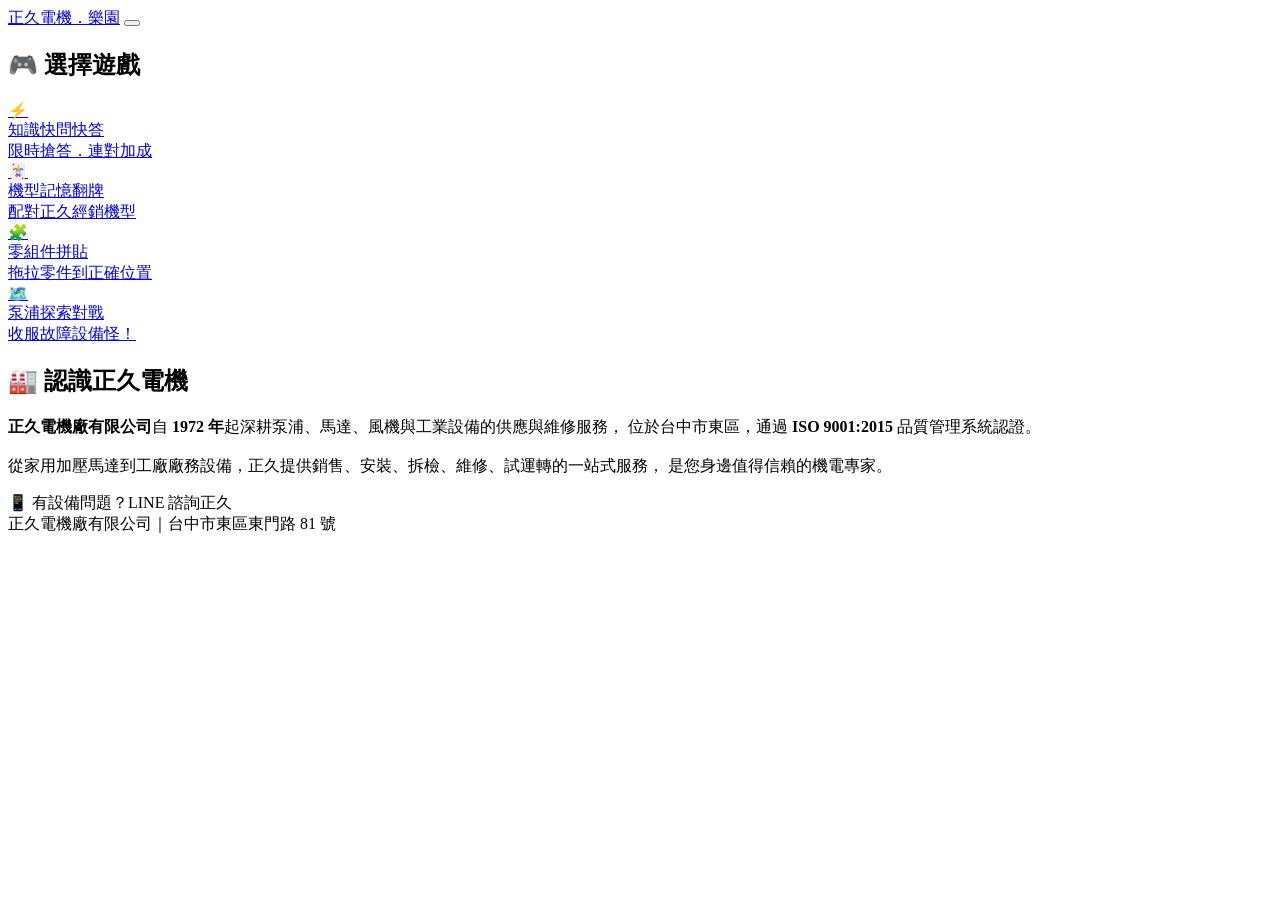
==== home.html @ 8a002b94 "Add files via upload" ====
<!DOCTYPE html>
<html lang="zh-Hant">
<head>
<meta charset="UTF-8">
<meta name="viewport" content="width=device-width, initial-scale=1.0, viewport-fit=cover">
<title>遊戲大廳｜正久電機 互動學習樂園</title>
<link rel="stylesheet" href="css/style.css">
</head>
<body>
<div class="topbar">
  <a class="brand" href="home.html">正久電機<span>．</span>樂園</a>
  <button class="role-badge" id="roleBadge"></button>
</div>

<div class="wrap">
  <div class="card">
    <h2>🎮 選擇遊戲</h2>
    <div class="game-grid">
      <a class="game-tile" href="games/quiz.html">
        <div class="icon">⚡</div>
        <div class="name">知識快問快答</div>
        <div class="desc">限時搶答．連對加成</div>
      </a>
      <a class="game-tile" href="games/memory.html">
        <div class="icon">🃏</div>
        <div class="name">機型記憶翻牌</div>
        <div class="desc">配對正久經銷機型</div>
      </a>
      <a class="game-tile soon" href="#">
        <div class="icon">🧩</div>
        <div class="name">零組件拼貼</div>
        <div class="desc">拖拉零件到正確位置</div>
      </a>
      <a class="game-tile soon" href="#">
        <div class="icon">🗺️</div>
        <div class="name">泵浦探索對戰</div>
        <div class="desc">收服故障設備怪！</div>
      </a>
    </div>
  </div>

  <div class="card">
    <h2>🏭 認識正久電機</h2>
    <p class="muted">
      <b>正久電機廠有限公司</b>自 <b>1972 年</b>起深耕泵浦、馬達、風機與工業設備的供應與維修服務，
      位於台中市東區，通過 <b>ISO 9001:2015</b> 品質管理系統認證。<br><br>
      從家用加壓馬達到工廠廠務設備，正久提供銷售、安裝、拆檢、維修、試運轉的一站式服務，
      是您身邊值得信賴的機電專家。
    </p>
    <a class="btn line block" id="ctaLine" style="margin-top:12px">📱 有設備問題？LINE 諮詢正久</a>
  </div>

  <footer>正久電機廠有限公司｜台中市東區東門路 81 號</footer>
</div>

<script src="js/config.js"></script>
<script src="js/tracker.js"></script>
<script src="js/auth.js"></script>
<script>
(function () {
  if (!JJ_AUTH.guard()) return;
  if (!JJ_AUTH.role()) { location.href = 'index.html'; return; }
  const badge = document.getElementById('roleBadge');
  function paint() {
    badge.textContent = JJ_AUTH.role() === 'pro' ? '🔧 技師版' : '🏠 家庭版';
  }
  paint();
  badge.addEventListener('click', () => {
    JJ_AUTH.setRole(JJ_AUTH.role() === 'pro' ? 'basic' : 'pro');
    paint();
  });
  const cta = document.getElementById('ctaLine');
  cta.href = JJ_CONFIG.CTA_URL;
  cta.addEventListener('click', () => jjTrack('cta_click', '', { from: 'home' }));
})();
</script>
</body>
</html>
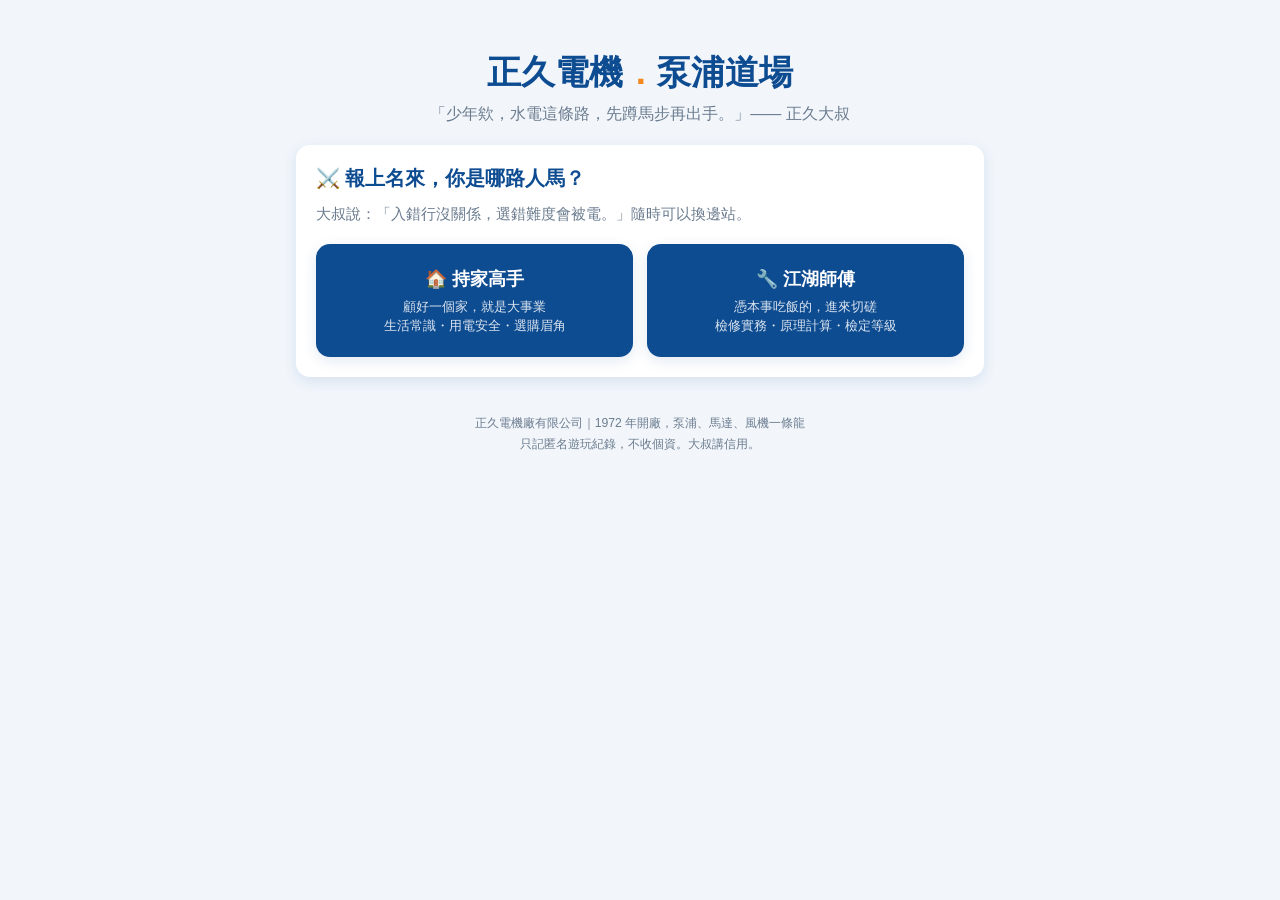
==== commit d3912b55: "Add files via upload" ====
--- a/home.html
+++ b/home.html
@@ -1,53 +1,60 @@
 <!DOCTYPE html>
-<html lang="zh-Hant">
+<html lang="zh-Hant" data-role="basic">
 <head>
 <meta charset="UTF-8">
 <meta name="viewport" content="width=device-width, initial-scale=1.0, viewport-fit=cover">
-<title>遊戲大廳｜正久電機 互動學習樂園</title>
+<title>選你的戰場｜正久泵浦道場</title>
+<script>document.documentElement.dataset.role = localStorage.getItem('jj_role') || 'basic';</script>
 <link rel="stylesheet" href="css/style.css">
 </head>
 <body>
 <div class="topbar">
-  <a class="brand" href="home.html">正久電機<span>．</span>樂園</a>
-  <button class="role-badge" id="roleBadge"></button>
+  <a class="brand" href="home.html">正久<span>．</span>泵浦道場</a>
+  <div class="role-switch">
+    <button class="role-pill" id="pillBasic">🏠 持家高手</button>
+    <button class="role-pill" id="pillPro">🔧 江湖師傅</button>
+  </div>
 </div>
 
 <div class="wrap">
   <div class="card">
-    <h2>🎮 選擇遊戲</h2>
+    <div class="hazard"></div>
+    <h2>⚔️ 選你的戰場</h2>
+    <p class="quote-bar" id="lobbyQuote"></p>
     <div class="game-grid">
       <a class="game-tile" href="games/quiz.html">
         <div class="icon">⚡</div>
-        <div class="name">知識快問快答</div>
-        <div class="desc">限時搶答．連對加成</div>
+        <div class="name">快問快答</div>
+        <div class="desc">十題定生死，手慢無分</div>
       </a>
       <a class="game-tile" href="games/memory.html">
         <div class="icon">🃏</div>
-        <div class="name">機型記憶翻牌</div>
-        <div class="desc">配對正久經銷機型</div>
+        <div class="name">機型對決</div>
+        <div class="desc">看過就不忘，才叫功夫</div>
       </a>
       <a class="game-tile soon" href="#">
         <div class="icon">🧩</div>
-        <div class="name">零組件拼貼</div>
-        <div class="desc">拖拉零件到正確位置</div>
+        <div class="name">拆解重組</div>
+        <div class="desc">零件歸位，一次到位</div>
       </a>
       <a class="game-tile soon" href="#">
         <div class="icon">🗺️</div>
-        <div class="name">泵浦探索對戰</div>
-        <div class="desc">收服故障設備怪！</div>
+        <div class="name">故障討伐</div>
+        <div class="desc">收服暴走設備怪！</div>
       </a>
     </div>
   </div>
 
   <div class="card">
-    <h2>🏭 認識正久電機</h2>
+    <div class="hazard"></div>
+    <h2>🏭 正久是何方神聖？</h2>
     <p class="muted">
-      <b>正久電機廠有限公司</b>自 <b>1972 年</b>起深耕泵浦、馬達、風機與工業設備的供應與維修服務，
-      位於台中市東區，通過 <b>ISO 9001:2015</b> 品質管理系統認證。<br><br>
-      從家用加壓馬達到工廠廠務設備，正久提供銷售、安裝、拆檢、維修、試運轉的一站式服務，
-      是您身邊值得信賴的機電專家。
+      <b>正久電機廠</b>，<b>1972 年</b>開廠，比你家那台老馬達還資深。
+      泵浦、馬達、風機，賣的修的裝的，一條龍全包；<b>ISO 9001:2015</b> 認證掛在牆上，
+      不是掛好看的。台中東區起家，中部走跳五十年——
+      <b>「機器會老，功夫不會。」</b>
     </p>
-    <a class="btn line block" id="ctaLine" style="margin-top:12px">📱 有設備問題？LINE 諮詢正久</a>
+    <a class="btn line block" id="ctaLine" style="margin-top:12px">📱 設備出代誌？LINE 大叔，卡實在！</a>
   </div>
 
   <footer>正久電機廠有限公司｜台中市東區東門路 81 號</footer>
@@ -60,15 +67,22 @@
 (function () {
   if (!JJ_AUTH.guard()) return;
   if (!JJ_AUTH.role()) { location.href = 'index.html'; return; }
-  const badge = document.getElementById('roleBadge');
+
+  const quotes = {
+    basic: '「家裡水壓穩，日子才會順。來，大叔教你幾手。」',
+    pro:   '「師傅欸，別只會換零件，原理才是真本事。」'
+  };
   function paint() {
-    badge.textContent = JJ_AUTH.role() === 'pro' ? '🔧 技師版' : '🏠 家庭版';
+    const r = JJ_AUTH.role();
+    document.documentElement.dataset.role = r;
+    document.getElementById('pillBasic').className = 'role-pill' + (r === 'basic' ? ' on-basic' : '');
+    document.getElementById('pillPro').className = 'role-pill' + (r === 'pro' ? ' on-pro' : '');
+    document.getElementById('lobbyQuote').textContent = quotes[r];
   }
   paint();
-  badge.addEventListener('click', () => {
-    JJ_AUTH.setRole(JJ_AUTH.role() === 'pro' ? 'basic' : 'pro');
-    paint();
-  });
+  document.getElementById('pillBasic').addEventListener('click', () => { JJ_AUTH.setRole('basic'); paint(); });
+  document.getElementById('pillPro').addEventListener('click', () => { JJ_AUTH.setRole('pro'); paint(); });
+
   const cta = document.getElementById('ctaLine');
   cta.href = JJ_CONFIG.CTA_URL;
   cta.addEventListener('click', () => jjTrack('cta_click', '', { from: 'home' }));
--- a/css/style.css
+++ b/css/style.css
@@ -0,0 +1,157 @@
+/* ===== 正久互動網站 JJ-Play 共用樣式 ===== */
+:root {
+  --jj-blue: #0e4c92;
+  --jj-blue-dark: #08315f;
+  --jj-orange: #f5871f;
+  --jj-bg: #f2f6fb;
+  --jj-card: #ffffff;
+  --jj-text: #1c2b3a;
+  --jj-muted: #6b7c8f;
+  --jj-green: #2e9e5b;
+  --jj-red: #d9534f;
+  --radius: 14px;
+  --shadow: 0 4px 14px rgba(14, 76, 146, .12);
+}
+* { box-sizing: border-box; margin: 0; padding: 0; -webkit-tap-highlight-color: transparent; }
+html { font-size: 16px; }
+body {
+  font-family: "PingFang TC", "Microsoft JhengHei", "Noto Sans TC", sans-serif;
+  background: var(--jj-bg);
+  color: var(--jj-text);
+  min-height: 100vh;
+  min-height: 100dvh;
+}
+.wrap { max-width: 720px; margin: 0 auto; padding: 16px; }
+
+/* ---- header ---- */
+.topbar {
+  display: flex; align-items: center; justify-content: space-between;
+  padding: 12px 16px; background: var(--jj-blue); color: #fff;
+  position: sticky; top: 0; z-index: 50; box-shadow: var(--shadow);
+}
+.topbar .brand { font-weight: 700; font-size: 1.1rem; letter-spacing: 1px; text-decoration: none; color: #fff; }
+.topbar .brand span { color: var(--jj-orange); }
+.role-badge {
+  font-size: .78rem; background: rgba(255,255,255,.18); border: 1px solid rgba(255,255,255,.4);
+  padding: 4px 10px; border-radius: 999px; cursor: pointer; color: #fff;
+}
+
+/* ---- buttons ---- */
+.btn {
+  display: inline-block; border: none; cursor: pointer; text-decoration: none; text-align: center;
+  background: var(--jj-blue); color: #fff; font-size: 1rem; font-weight: 600;
+  padding: 13px 22px; border-radius: var(--radius); transition: transform .12s, box-shadow .12s;
+  box-shadow: var(--shadow);
+}
+.btn:active { transform: scale(.96); }
+.btn.orange { background: var(--jj-orange); }
+.btn.ghost { background: #fff; color: var(--jj-blue); border: 2px solid var(--jj-blue); box-shadow: none; }
+.btn.block { display: block; width: 100%; }
+.btn.line { background: #06c755; }
+.btn.fb { background: #1877f2; }
+.btn.ig { background: linear-gradient(45deg, #f09433, #e6683c, #dc2743, #cc2366, #bc1888); }
+.btn[disabled] { opacity: .5; pointer-events: none; }
+
+/* ---- cards ---- */
+.card {
+  background: var(--jj-card); border-radius: var(--radius); box-shadow: var(--shadow);
+  padding: 20px; margin-bottom: 16px;
+}
+.card h2 { font-size: 1.15rem; color: var(--jj-blue); margin-bottom: 10px; }
+.muted { color: var(--jj-muted); font-size: .88rem; line-height: 1.6; }
+
+/* ---- game grid (lobby) ---- */
+.game-grid { display: grid; grid-template-columns: 1fr 1fr; gap: 14px; }
+.game-tile {
+  background: #fff; border-radius: var(--radius); box-shadow: var(--shadow); padding: 18px 14px;
+  text-align: center; text-decoration: none; color: var(--jj-text);
+  transition: transform .15s; position: relative; overflow: hidden;
+}
+.game-tile:active { transform: scale(.97); }
+.game-tile .icon { font-size: 2.2rem; margin-bottom: 8px; }
+.game-tile .name { font-weight: 700; font-size: .98rem; }
+.game-tile .desc { font-size: .75rem; color: var(--jj-muted); margin-top: 4px; }
+.game-tile.soon { opacity: .55; pointer-events: none; }
+.game-tile.soon::after {
+  content: "即將推出"; position: absolute; top: 10px; right: -26px; transform: rotate(38deg);
+  background: var(--jj-orange); color: #fff; font-size: .68rem; padding: 3px 30px;
+}
+
+/* ---- quiz ---- */
+.q-progress { height: 8px; background: #dde7f2; border-radius: 4px; overflow: hidden; margin-bottom: 14px; }
+.q-progress > div { height: 100%; background: var(--jj-orange); width: 0; transition: width .3s; }
+.q-timer { text-align: center; font-size: 1.3rem; font-weight: 700; color: var(--jj-blue); margin-bottom: 8px; }
+.q-timer.hurry { color: var(--jj-red); animation: pulse .5s infinite alternate; }
+@keyframes pulse { from { transform: scale(1); } to { transform: scale(1.12); } }
+.q-question { font-size: 1.08rem; font-weight: 700; line-height: 1.55; margin-bottom: 16px; }
+.q-cat {
+  display: inline-block; font-size: .7rem; color: #fff; background: var(--jj-blue);
+  border-radius: 999px; padding: 2px 10px; margin-bottom: 8px;
+}
+.q-opts { display: grid; gap: 10px; }
+.q-opt {
+  background: #fff; border: 2px solid #d5e1ee; border-radius: var(--radius);
+  padding: 13px 15px; font-size: .98rem; text-align: left; cursor: pointer; transition: border .15s, background .15s;
+}
+.q-opt:hover { border-color: var(--jj-blue); }
+.q-opt.correct { border-color: var(--jj-green); background: #e8f7ee; }
+.q-opt.wrong { border-color: var(--jj-red); background: #fdecec; animation: shake .3s; }
+.q-opt[disabled] { cursor: default; }
+@keyframes shake { 0%,100% { transform: translateX(0); } 25% { transform: translateX(-5px); } 75% { transform: translateX(5px); } }
+.combo-pop {
+  position: fixed; left: 50%; top: 32%; transform: translate(-50%, -50%);
+  font-size: 1.6rem; font-weight: 800; color: var(--jj-orange); pointer-events: none;
+  animation: comboUp .8s forwards; z-index: 99; text-shadow: 0 2px 6px rgba(0,0,0,.15);
+}
+@keyframes comboUp { 0% { opacity: 0; transform: translate(-50%, 0); } 20% { opacity: 1; } 100% { opacity: 0; transform: translate(-50%, -60px); } }
+
+/* ---- memory game ---- */
+.mem-stats { display: flex; justify-content: space-around; margin-bottom: 12px; font-weight: 700; color: var(--jj-blue); }
+.mem-grid { display: grid; gap: 10px; grid-template-columns: repeat(4, 1fr); perspective: 900px; }
+.mem-card { aspect-ratio: 3 / 4; cursor: pointer; position: relative; }
+.mem-inner {
+  width: 100%; height: 100%; position: relative;
+  transform-style: preserve-3d; transition: transform .45s;
+}
+.mem-card.flip .mem-inner { transform: rotateY(180deg); }
+.mem-face {
+  position: absolute; inset: 0; backface-visibility: hidden; -webkit-backface-visibility: hidden;
+  border-radius: 10px; display: flex; flex-direction: column; align-items: center; justify-content: center;
+  box-shadow: 0 2px 8px rgba(14,76,146,.18); overflow: hidden;
+}
+.mem-back { background: linear-gradient(135deg, var(--jj-blue), var(--jj-blue-dark)); color: #fff; font-weight: 800; font-size: 1.3rem; }
+.mem-front { background: #fff; transform: rotateY(180deg); padding: 6px; text-align: center; }
+.mem-front svg { width: 70%; height: auto; }
+.mem-front .label { font-size: .72rem; font-weight: 700; color: var(--jj-blue); margin-top: 4px; line-height: 1.3; }
+.mem-front .label small { display: block; color: var(--jj-muted); font-weight: 500; font-size: .62rem; }
+.mem-card.done .mem-front { outline: 3px solid var(--jj-green); }
+.mem-card.done { pointer-events: none; }
+
+/* ---- result / end screen ---- */
+.stars { font-size: 2.2rem; text-align: center; letter-spacing: 6px; margin: 6px 0; }
+.score-big { font-size: 2.6rem; font-weight: 800; color: var(--jj-blue); text-align: center; }
+.review-item { border-left: 4px solid var(--jj-red); background: #fff7f7; padding: 10px 12px; border-radius: 8px; margin-bottom: 10px; font-size: .88rem; }
+.review-item .ok { color: var(--jj-green); font-weight: 700; }
+.rate-stars { text-align: center; font-size: 2rem; cursor: pointer; user-select: none; }
+.rate-stars span { color: #ccd6e2; transition: color .15s; padding: 0 3px; }
+.rate-stars span.on { color: var(--jj-orange); }
+
+/* ---- gate (entry) ---- */
+.gate-hero { text-align: center; padding: 34px 16px 20px; }
+.gate-hero .logo { font-size: 2rem; font-weight: 800; color: var(--jj-blue); }
+.gate-hero .logo span { color: var(--jj-orange); }
+.gate-hero p { color: var(--jj-muted); margin-top: 8px; font-size: .92rem; }
+.channel-list { display: grid; gap: 12px; margin-top: 18px; }
+.role-pick { display: grid; grid-template-columns: 1fr 1fr; gap: 14px; margin-top: 18px; }
+.role-pick .btn { padding: 22px 10px; font-size: 1.05rem; line-height: 1.5; }
+.role-pick small { display: block; font-weight: 400; font-size: .75rem; opacity: .85; margin-top: 4px; }
+
+footer { text-align: center; font-size: .72rem; color: var(--jj-muted); padding: 20px 10px 30px; line-height: 1.7; }
+
+@media (min-width: 768px) {
+  html { font-size: 17px; }
+  .mem-grid.pro { grid-template-columns: repeat(4, 1fr); }
+}
+@media (prefers-reduced-motion: reduce) {
+  * { animation: none !important; transition: none !important; }
+}
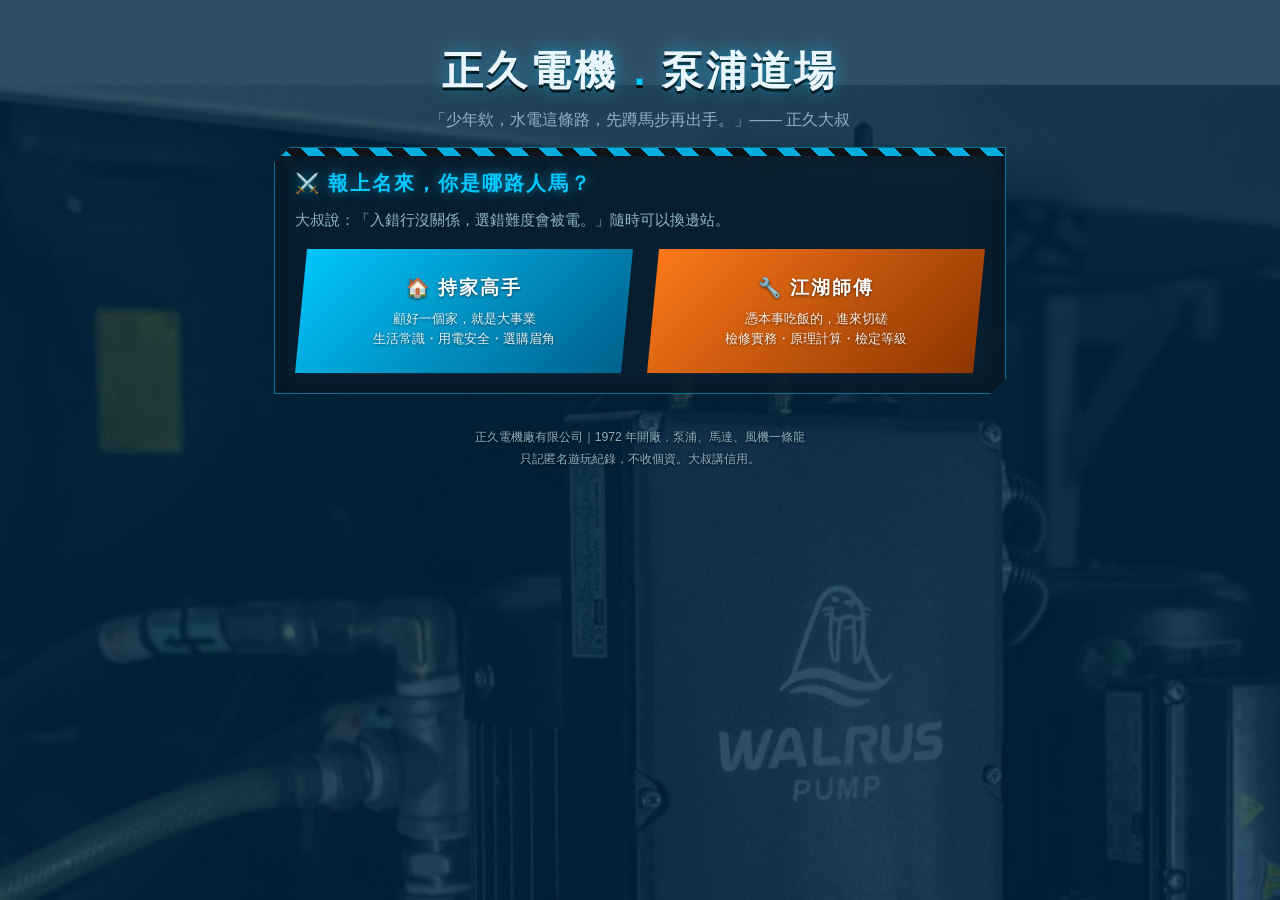
==== commit b00bfdf4: "Add files via upload" ====
--- a/home.html
+++ b/home.html
@@ -32,12 +32,12 @@
         <div class="name">機型對決</div>
         <div class="desc">看過就不忘，才叫功夫</div>
       </a>
-      <a class="game-tile soon" href="#">
+      <a class="game-tile" href="games/parts.html">
         <div class="icon">🧩</div>
         <div class="name">拆解重組</div>
         <div class="desc">零件歸位，一次到位</div>
       </a>
-      <a class="game-tile soon" href="#">
+      <a class="game-tile" href="games/adventure.html">
         <div class="icon">🗺️</div>
         <div class="name">故障討伐</div>
         <div class="desc">收服暴走設備怪！</div>
--- a/css/style.css
+++ b/css/style.css
@@ -1,157 +1,324 @@
-/* ===== 正久互動網站 JJ-Play 共用樣式 ===== */
-:root {
-  --jj-blue: #0e4c92;
-  --jj-blue-dark: #08315f;
-  --jj-orange: #f5871f;
-  --jj-bg: #f2f6fb;
-  --jj-card: #ffffff;
-  --jj-text: #1c2b3a;
-  --jj-muted: #6b7c8f;
-  --jj-green: #2e9e5b;
-  --jj-red: #d9534f;
-  --radius: 14px;
-  --shadow: 0 4px 14px rgba(14, 76, 146, .12);
-}
+/* ===== 正久 JJ-Play 戰鬥工業風 v2 ===== */
+/* 雙主題：家庭版=鋼藍電能 / 技師版=烈焰工業，由 html[data-role] 切換 */
+
+:root, html[data-role="basic"] {
+  --acc: #00c8ff;            /* 主能量色 */
+  --acc2: #7df9ff;
+  --acc-dark: #0077b3;
+  --acc-glow: rgba(0, 200, 255, .55);
+  --hud: rgba(10, 30, 46, .88);
+  --hud-border: rgba(0, 200, 255, .5);
+  --danger: #ff4d4d;
+  --gold: #ffd54a;
+  --ink: #0a141c;
+  --text: #eaf6ff;
+  --muted: #8fb3c7;
+  --tint: rgba(0, 40, 70, .78);
+}
+html[data-role="pro"] {
+  --acc: #ff7a1a;
+  --acc2: #ffc24d;
+  --acc-dark: #b34700;
+  --acc-glow: rgba(255, 122, 26, .55);
+  --hud: rgba(38, 18, 6, .88);
+  --hud-border: rgba(255, 122, 26, .5);
+  --tint: rgba(60, 22, 0, .78);
+  --text: #fff3e6;
+  --muted: #d0a37f;
+}
+
 * { box-sizing: border-box; margin: 0; padding: 0; -webkit-tap-highlight-color: transparent; }
 html { font-size: 16px; }
 body {
   font-family: "PingFang TC", "Microsoft JhengHei", "Noto Sans TC", sans-serif;
-  background: var(--jj-bg);
-  color: var(--jj-text);
-  min-height: 100vh;
-  min-height: 100dvh;
-}
-.wrap { max-width: 720px; margin: 0 auto; padding: 16px; }
-
-/* ---- header ---- */
+  color: var(--text);
+  min-height: 100vh; min-height: 100dvh;
+  background:
+    linear-gradient(var(--tint), var(--tint)),
+    url("../assets/img/bg-industrial.webp") center / cover fixed no-repeat,
+    #0a141c;
+}
+body.game-bg { background-attachment: scroll; } /* 手機效能 */
+
+/* 全螢幕震動（Combo/答錯用） */
+@keyframes bodyShake {
+  0%,100% { transform: translate(0,0); }
+  20% { transform: translate(-8px, 4px) rotate(-.5deg); }
+  40% { transform: translate(7px, -5px) rotate(.5deg); }
+  60% { transform: translate(-5px, -4px); }
+  80% { transform: translate(5px, 5px); }
+}
+body.shake { animation: bodyShake .45s; }
+
+.wrap { max-width: 760px; margin: 0 auto; padding: 14px; }
+
+/* ---- 頂欄 HUD ---- */
 .topbar {
-  display: flex; align-items: center; justify-content: space-between;
-  padding: 12px 16px; background: var(--jj-blue); color: #fff;
-  position: sticky; top: 0; z-index: 50; box-shadow: var(--shadow);
-}
-.topbar .brand { font-weight: 700; font-size: 1.1rem; letter-spacing: 1px; text-decoration: none; color: #fff; }
-.topbar .brand span { color: var(--jj-orange); }
-.role-badge {
-  font-size: .78rem; background: rgba(255,255,255,.18); border: 1px solid rgba(255,255,255,.4);
-  padding: 4px 10px; border-radius: 999px; cursor: pointer; color: #fff;
-}
-
-/* ---- buttons ---- */
+  display: flex; align-items: center; gap: 10px;
+  padding: 10px 14px;
+  background: var(--hud);
+  border-bottom: 2px solid var(--hud-border);
+  box-shadow: 0 0 18px var(--acc-glow);
+  position: sticky; top: 0; z-index: 50;
+  backdrop-filter: blur(4px);
+}
+.topbar .brand {
+  font-weight: 900; letter-spacing: 1px; text-decoration: none;
+  color: var(--text); text-shadow: 0 0 10px var(--acc-glow);
+  white-space: nowrap;
+}
+.topbar .brand span { color: var(--acc); }
+/* 身分切換：兩顆並列 */
+.role-switch { display: flex; gap: 6px; margin-left: auto; }
+.role-pill {
+  font-size: .78rem; font-weight: 700; cursor: pointer;
+  padding: 5px 12px; border-radius: 4px;
+  border: 1px solid #3a4a56; color: #7d8f9c; background: rgba(0,0,0,.35);
+  clip-path: polygon(8px 0, 100% 0, calc(100% - 8px) 100%, 0 100%);
+  transition: all .2s;
+}
+.role-pill.on-basic { border-color: #00c8ff; color: #001622; background: linear-gradient(135deg, #00c8ff, #7df9ff); box-shadow: 0 0 14px rgba(0,200,255,.7); }
+.role-pill.on-pro { border-color: #ff7a1a; color: #200b00; background: linear-gradient(135deg, #ff7a1a, #ffc24d); box-shadow: 0 0 14px rgba(255,122,26,.7); }
+
+/* ---- 面板（斜切戰鬥風） ---- */
+.card {
+  background: var(--hud);
+  border: 1px solid var(--hud-border);
+  clip-path: polygon(16px 0, 100% 0, 100% calc(100% - 16px), calc(100% - 16px) 100%, 0 100%, 0 16px);
+  padding: 20px; margin-bottom: 14px;
+  box-shadow: 0 0 22px rgba(0,0,0,.5), inset 0 0 30px rgba(0,0,0,.35);
+  animation: slamIn .35s cubic-bezier(.2, 1.6, .4, 1);
+}
+@keyframes slamIn {
+  0% { transform: scale(1.15); opacity: 0; }
+  100% { transform: scale(1); opacity: 1; }
+}
+.card h2 {
+  font-size: 1.15rem; color: var(--acc); letter-spacing: 2px;
+  text-shadow: 0 0 12px var(--acc-glow); margin-bottom: 10px;
+}
+.muted { color: var(--muted); font-size: .9rem; line-height: 1.7; }
+b { color: var(--acc2); }
+
+/* 大叔金句條 */
+.quote-bar {
+  border-left: 4px solid var(--acc);
+  background: linear-gradient(90deg, var(--acc-glow), transparent 70%);
+  padding: 8px 12px; margin: 10px 0; font-weight: 700; font-style: italic;
+  text-shadow: 0 1px 4px #000;
+}
+
+/* 警示斜紋裝飾 */
+.hazard {
+  height: 8px;
+  background: repeating-linear-gradient(45deg, var(--acc) 0 12px, #111 12px 24px);
+  opacity: .85; margin: -20px -20px 14px; /* 貼齊卡片頂 */
+}
+
+/* ---- 按鈕 ---- */
 .btn {
-  display: inline-block; border: none; cursor: pointer; text-decoration: none; text-align: center;
-  background: var(--jj-blue); color: #fff; font-size: 1rem; font-weight: 600;
-  padding: 13px 22px; border-radius: var(--radius); transition: transform .12s, box-shadow .12s;
-  box-shadow: var(--shadow);
-}
-.btn:active { transform: scale(.96); }
-.btn.orange { background: var(--jj-orange); }
-.btn.ghost { background: #fff; color: var(--jj-blue); border: 2px solid var(--jj-blue); box-shadow: none; }
+  display: inline-block; border: none; cursor: pointer; text-align: center; text-decoration: none;
+  background: linear-gradient(135deg, var(--acc), var(--acc-dark));
+  color: #fff; font-size: 1.05rem; font-weight: 900; letter-spacing: 3px;
+  padding: 14px 24px;
+  clip-path: polygon(12px 0, 100% 0, calc(100% - 12px) 100%, 0 100%);
+  box-shadow: 0 0 16px var(--acc-glow);
+  text-shadow: 0 1px 3px rgba(0,0,0,.6);
+  transition: transform .1s, box-shadow .2s, filter .2s;
+}
+.btn:hover { filter: brightness(1.15); box-shadow: 0 0 26px var(--acc-glow); }
+.btn:active { transform: scale(.93) skewX(-2deg); }
 .btn.block { display: block; width: 100%; }
-.btn.line { background: #06c755; }
-.btn.fb { background: #1877f2; }
-.btn.ig { background: linear-gradient(45deg, #f09433, #e6683c, #dc2743, #cc2366, #bc1888); }
-.btn[disabled] { opacity: .5; pointer-events: none; }
-
-/* ---- cards ---- */
-.card {
-  background: var(--jj-card); border-radius: var(--radius); box-shadow: var(--shadow);
-  padding: 20px; margin-bottom: 16px;
-}
-.card h2 { font-size: 1.15rem; color: var(--jj-blue); margin-bottom: 10px; }
-.muted { color: var(--jj-muted); font-size: .88rem; line-height: 1.6; }
-
-/* ---- game grid (lobby) ---- */
-.game-grid { display: grid; grid-template-columns: 1fr 1fr; gap: 14px; }
+.btn.ghost { background: rgba(0,0,0,.4); border: 1px solid var(--acc); color: var(--acc); box-shadow: none; }
+.btn.line { background: linear-gradient(135deg, #06c755, #04913e); box-shadow: 0 0 16px rgba(6,199,85,.5); }
+.btn.fb { background: linear-gradient(135deg, #1877f2, #0c4ea8); }
+.btn.ig { background: linear-gradient(45deg, #f09433, #dc2743, #bc1888); }
+
+/* ---- 大廳遊戲磚 ---- */
+.game-grid { display: grid; grid-template-columns: 1fr 1fr; gap: 12px; }
 .game-tile {
-  background: #fff; border-radius: var(--radius); box-shadow: var(--shadow); padding: 18px 14px;
-  text-align: center; text-decoration: none; color: var(--jj-text);
-  transition: transform .15s; position: relative; overflow: hidden;
-}
-.game-tile:active { transform: scale(.97); }
-.game-tile .icon { font-size: 2.2rem; margin-bottom: 8px; }
-.game-tile .name { font-weight: 700; font-size: .98rem; }
-.game-tile .desc { font-size: .75rem; color: var(--jj-muted); margin-top: 4px; }
-.game-tile.soon { opacity: .55; pointer-events: none; }
+  position: relative; overflow: hidden; text-align: center; text-decoration: none;
+  color: var(--text); padding: 20px 12px;
+  background: linear-gradient(160deg, rgba(255,255,255,.06), rgba(0,0,0,.5));
+  border: 1px solid var(--hud-border);
+  clip-path: polygon(12px 0, 100% 0, 100% calc(100% - 12px), calc(100% - 12px) 100%, 0 100%, 0 12px);
+  transition: transform .15s, box-shadow .2s;
+}
+.game-tile:hover { transform: translateY(-3px) scale(1.02); box-shadow: 0 0 24px var(--acc-glow); }
+.game-tile:active { transform: scale(.94); }
+.game-tile .icon { font-size: 2.4rem; filter: drop-shadow(0 0 10px var(--acc-glow)); margin-bottom: 6px; }
+.game-tile .name { font-weight: 900; letter-spacing: 2px; font-size: 1rem; }
+.game-tile .desc { font-size: .74rem; color: var(--muted); margin-top: 4px; }
+.game-tile.soon { opacity: .45; pointer-events: none; }
 .game-tile.soon::after {
-  content: "即將推出"; position: absolute; top: 10px; right: -26px; transform: rotate(38deg);
-  background: var(--jj-orange); color: #fff; font-size: .68rem; padding: 3px 30px;
-}
-
-/* ---- quiz ---- */
-.q-progress { height: 8px; background: #dde7f2; border-radius: 4px; overflow: hidden; margin-bottom: 14px; }
-.q-progress > div { height: 100%; background: var(--jj-orange); width: 0; transition: width .3s; }
-.q-timer { text-align: center; font-size: 1.3rem; font-weight: 700; color: var(--jj-blue); margin-bottom: 8px; }
-.q-timer.hurry { color: var(--jj-red); animation: pulse .5s infinite alternate; }
-@keyframes pulse { from { transform: scale(1); } to { transform: scale(1.12); } }
-.q-question { font-size: 1.08rem; font-weight: 700; line-height: 1.55; margin-bottom: 16px; }
+  content: "鍛造中"; position: absolute; top: 12px; right: -30px; transform: rotate(38deg);
+  background: repeating-linear-gradient(45deg, #ffd54a 0 10px, #111 10px 20px);
+  color: #000; font-size: .7rem; font-weight: 900; padding: 3px 34px; text-shadow: 0 0 2px #ffd54a;
+}
+
+/* ---- 快問快答 ---- */
+.hud-bar {
+  display: flex; align-items: stretch; gap: 8px; margin-bottom: 10px;
+}
+.hud-box {
+  flex: 1; text-align: center; padding: 6px 4px;
+  background: var(--hud); border: 1px solid var(--hud-border);
+  clip-path: polygon(8px 0, 100% 0, calc(100% - 8px) 100%, 0 100%);
+}
+.hud-box .lab { font-size: .62rem; color: var(--muted); letter-spacing: 2px; }
+.hud-box .val { font-size: 1.4rem; font-weight: 900; color: var(--acc2); text-shadow: 0 0 10px var(--acc-glow); }
+.hud-box .val.bump { animation: scoreBump .35s; }
+@keyframes scoreBump {
+  0% { transform: scale(1); } 40% { transform: scale(1.6); color: #fff; } 100% { transform: scale(1); }
+}
+.hud-box.timer .val.hurry { color: var(--danger); animation: hurryPulse .4s infinite alternate; }
+@keyframes hurryPulse { from { transform: scale(1); } to { transform: scale(1.25); text-shadow: 0 0 18px var(--danger); } }
+
+.q-progress { height: 10px; background: rgba(0,0,0,.5); border: 1px solid var(--hud-border); overflow: hidden; margin-bottom: 10px; clip-path: polygon(5px 0, 100% 0, calc(100% - 5px) 100%, 0 100%); }
+.q-progress > div { height: 100%; width: 0; transition: width .3s; background: repeating-linear-gradient(45deg, var(--acc) 0 10px, var(--acc2) 10px 20px); box-shadow: 0 0 12px var(--acc-glow); }
+
 .q-cat {
-  display: inline-block; font-size: .7rem; color: #fff; background: var(--jj-blue);
-  border-radius: 999px; padding: 2px 10px; margin-bottom: 8px;
-}
+  display: inline-block; font-size: .7rem; font-weight: 900; letter-spacing: 2px;
+  color: #000; background: var(--acc2); padding: 3px 12px; margin-bottom: 8px;
+  clip-path: polygon(6px 0, 100% 0, calc(100% - 6px) 100%, 0 100%);
+}
+.q-question { font-size: 1.1rem; font-weight: 800; line-height: 1.6; margin-bottom: 14px; text-shadow: 0 1px 4px #000; }
 .q-opts { display: grid; gap: 10px; }
 .q-opt {
-  background: #fff; border: 2px solid #d5e1ee; border-radius: var(--radius);
-  padding: 13px 15px; font-size: .98rem; text-align: left; cursor: pointer; transition: border .15s, background .15s;
-}
-.q-opt:hover { border-color: var(--jj-blue); }
-.q-opt.correct { border-color: var(--jj-green); background: #e8f7ee; }
-.q-opt.wrong { border-color: var(--jj-red); background: #fdecec; animation: shake .3s; }
-.q-opt[disabled] { cursor: default; }
-@keyframes shake { 0%,100% { transform: translateX(0); } 25% { transform: translateX(-5px); } 75% { transform: translateX(5px); } }
-.combo-pop {
-  position: fixed; left: 50%; top: 32%; transform: translate(-50%, -50%);
-  font-size: 1.6rem; font-weight: 800; color: var(--jj-orange); pointer-events: none;
-  animation: comboUp .8s forwards; z-index: 99; text-shadow: 0 2px 6px rgba(0,0,0,.15);
-}
-@keyframes comboUp { 0% { opacity: 0; transform: translate(-50%, 0); } 20% { opacity: 1; } 100% { opacity: 0; transform: translate(-50%, -60px); } }
-
-/* ---- memory game ---- */
-.mem-stats { display: flex; justify-content: space-around; margin-bottom: 12px; font-weight: 700; color: var(--jj-blue); }
-.mem-grid { display: grid; gap: 10px; grid-template-columns: repeat(4, 1fr); perspective: 900px; }
-.mem-card { aspect-ratio: 3 / 4; cursor: pointer; position: relative; }
-.mem-inner {
-  width: 100%; height: 100%; position: relative;
-  transform-style: preserve-3d; transition: transform .45s;
-}
+  background: rgba(0,0,0,.45); border: 1px solid #45596b; color: var(--text);
+  padding: 13px 16px; font-size: .98rem; font-weight: 600; text-align: left; cursor: pointer;
+  clip-path: polygon(10px 0, 100% 0, calc(100% - 10px) 100%, 0 100%);
+  transition: all .15s;
+}
+.q-opt:hover { border-color: var(--acc); box-shadow: 0 0 14px var(--acc-glow); transform: translateX(4px); }
+.q-opt.correct { border-color: #3dff8f; background: rgba(20, 120, 60, .55); box-shadow: 0 0 20px rgba(61,255,143,.6); animation: hitFlash .4s; }
+.q-opt.wrong { border-color: var(--danger); background: rgba(140, 20, 20, .55); animation: shake .35s; }
+.q-opt[disabled] { cursor: default; opacity: .9; }
+@keyframes hitFlash { 0% { filter: brightness(3); } 100% { filter: brightness(1); } }
+@keyframes shake { 0%,100% { transform: translateX(0); } 25% { transform: translateX(-8px); } 75% { transform: translateX(8px); } }
+
+/* 得分飄字 */
+.float-score {
+  position: fixed; pointer-events: none; z-index: 98;
+  font-size: 1.6rem; font-weight: 900; color: var(--gold);
+  text-shadow: 0 0 12px rgba(255, 213, 74, .9), 0 2px 4px #000;
+  animation: floatUp 1s forwards;
+}
+@keyframes floatUp {
+  0% { opacity: 0; transform: translateY(10px) scale(.6); }
+  25% { opacity: 1; transform: translateY(-10px) scale(1.3); }
+  100% { opacity: 0; transform: translateY(-90px) scale(1); }
+}
+
+/* COMBO 全螢幕爆擊 */
+.combo-blast {
+  position: fixed; inset: 0; z-index: 99; pointer-events: none;
+  display: flex; flex-direction: column; align-items: center; justify-content: center;
+}
+.combo-blast .ring {
+  position: absolute; width: 20vmin; height: 20vmin; border-radius: 50%;
+  border: 6px solid var(--acc); box-shadow: 0 0 40px var(--acc-glow);
+  animation: ringBoom .7s forwards;
+}
+@keyframes ringBoom { 0% { transform: scale(.3); opacity: 1; } 100% { transform: scale(6); opacity: 0; } }
+.combo-blast .txt {
+  font-size: clamp(3rem, 14vw, 7rem); font-weight: 900; font-style: italic; letter-spacing: 4px;
+  color: var(--gold);
+  text-shadow: 0 0 20px rgba(255,150,0,.9), 0 0 60px rgba(255,80,0,.7), 0 4px 0 #7a2d00;
+  -webkit-text-stroke: 2px #331a00;
+  animation: comboSlam .8s cubic-bezier(.2, 2.2, .4, 1) forwards;
+}
+.combo-blast .sub { font-size: 1.3rem; font-weight: 900; color: #fff; text-shadow: 0 0 12px var(--acc-glow); animation: comboSlam .8s .05s cubic-bezier(.2,2.2,.4,1) both; }
+@keyframes comboSlam {
+  0% { transform: scale(3) rotate(-8deg); opacity: 0; }
+  35% { transform: scale(1) rotate(-4deg); opacity: 1; }
+  75% { transform: scale(1.05) rotate(-4deg); opacity: 1; }
+  100% { transform: scale(.9) rotate(-4deg); opacity: 0; }
+}
+.combo-blast .spark { position: absolute; font-size: 2.2rem; animation: sparkFly .8s forwards; }
+@keyframes sparkFly {
+  0% { transform: translate(0,0) scale(.5); opacity: 1; }
+  100% { transform: translate(var(--dx), var(--dy)) scale(1.6) rotate(240deg); opacity: 0; }
+}
+
+/* ---- 翻牌（滿版免捲動） ---- */
+.mem-stage {
+  height: calc(100dvh - 54px); /* 扣掉頂欄 */
+  display: flex; flex-direction: column; padding: 8px; gap: 8px;
+  max-width: 900px; margin: 0 auto;
+}
+.mem-stats { display: flex; gap: 8px; }
+.mem-grid {
+  flex: 1; min-height: 0;
+  display: grid; gap: 8px;
+  grid-template-columns: repeat(4, 1fr);
+  grid-template-rows: repeat(3, 1fr);
+  perspective: 1100px;
+}
+.mem-card { cursor: pointer; position: relative; min-height: 0; }
+.mem-inner { width: 100%; height: 100%; position: relative; transform-style: preserve-3d; transition: transform .45s cubic-bezier(.3, 1.4, .5, 1); }
 .mem-card.flip .mem-inner { transform: rotateY(180deg); }
 .mem-face {
   position: absolute; inset: 0; backface-visibility: hidden; -webkit-backface-visibility: hidden;
-  border-radius: 10px; display: flex; flex-direction: column; align-items: center; justify-content: center;
-  box-shadow: 0 2px 8px rgba(14,76,146,.18); overflow: hidden;
-}
-.mem-back { background: linear-gradient(135deg, var(--jj-blue), var(--jj-blue-dark)); color: #fff; font-weight: 800; font-size: 1.3rem; }
-.mem-front { background: #fff; transform: rotateY(180deg); padding: 6px; text-align: center; }
-.mem-front svg { width: 70%; height: auto; }
-.mem-front .label { font-size: .72rem; font-weight: 700; color: var(--jj-blue); margin-top: 4px; line-height: 1.3; }
-.mem-front .label small { display: block; color: var(--jj-muted); font-weight: 500; font-size: .62rem; }
-.mem-card.done .mem-front { outline: 3px solid var(--jj-green); }
+  display: flex; flex-direction: column; align-items: center; justify-content: center;
+  overflow: hidden; border: 1px solid var(--hud-border);
+  clip-path: polygon(10px 0, 100% 0, 100% calc(100% - 10px), calc(100% - 10px) 100%, 0 100%, 0 10px);
+}
+.mem-back {
+  background:
+    repeating-linear-gradient(45deg, rgba(255,255,255,.05) 0 8px, transparent 8px 16px),
+    linear-gradient(160deg, var(--acc-dark), #0a141c 70%);
+  color: var(--acc2); font-weight: 900; font-size: clamp(1rem, 4vmin, 1.6rem); letter-spacing: 2px;
+  text-shadow: 0 0 12px var(--acc-glow);
+}
+.mem-back::after { content: "正久"; }
+.mem-front { background: #f4f8fb; transform: rotateY(180deg); padding: 4px; }
+.mem-front img { width: 100%; height: 100%; object-fit: contain; min-height: 0; }
+.mem-front .cap {
+  flex-shrink: 0; width: 100%; text-align: center;
+  font-size: clamp(.55rem, 2.2vmin, .78rem); font-weight: 900; color: #0a2a40;
+  background: linear-gradient(90deg, transparent, rgba(0,200,255,.25), transparent);
+  line-height: 1.25; padding: 2px 2px 3px;
+}
+.mem-front.textcard { background: linear-gradient(160deg, #16242f, #0a141c); padding: 8px; }
+.mem-front.textcard .tname { font-size: clamp(.8rem, 3.2vmin, 1.1rem); font-weight: 900; color: var(--acc2); text-shadow: 0 0 8px var(--acc-glow); }
+.mem-front.textcard .tdesc { font-size: clamp(.58rem, 2.4vmin, .8rem); color: var(--text); line-height: 1.5; margin-top: 4px; text-align: center; }
+.mem-card.done .mem-inner { animation: matchPop .5s; }
+.mem-card.done .mem-face { border-color: #3dff8f; box-shadow: 0 0 18px rgba(61,255,143,.7), inset 0 0 12px rgba(61,255,143,.3); }
 .mem-card.done { pointer-events: none; }
-
-/* ---- result / end screen ---- */
-.stars { font-size: 2.2rem; text-align: center; letter-spacing: 6px; margin: 6px 0; }
-.score-big { font-size: 2.6rem; font-weight: 800; color: var(--jj-blue); text-align: center; }
-.review-item { border-left: 4px solid var(--jj-red); background: #fff7f7; padding: 10px 12px; border-radius: 8px; margin-bottom: 10px; font-size: .88rem; }
-.review-item .ok { color: var(--jj-green); font-weight: 700; }
-.rate-stars { text-align: center; font-size: 2rem; cursor: pointer; user-select: none; }
-.rate-stars span { color: #ccd6e2; transition: color .15s; padding: 0 3px; }
-.rate-stars span.on { color: var(--jj-orange); }
-
-/* ---- gate (entry) ---- */
-.gate-hero { text-align: center; padding: 34px 16px 20px; }
-.gate-hero .logo { font-size: 2rem; font-weight: 800; color: var(--jj-blue); }
-.gate-hero .logo span { color: var(--jj-orange); }
-.gate-hero p { color: var(--jj-muted); margin-top: 8px; font-size: .92rem; }
-.channel-list { display: grid; gap: 12px; margin-top: 18px; }
-.role-pick { display: grid; grid-template-columns: 1fr 1fr; gap: 14px; margin-top: 18px; }
-.role-pick .btn { padding: 22px 10px; font-size: 1.05rem; line-height: 1.5; }
-.role-pick small { display: block; font-weight: 400; font-size: .75rem; opacity: .85; margin-top: 4px; }
-
-footer { text-align: center; font-size: .72rem; color: var(--jj-muted); padding: 20px 10px 30px; line-height: 1.7; }
-
-@media (min-width: 768px) {
-  html { font-size: 17px; }
-  .mem-grid.pro { grid-template-columns: repeat(4, 1fr); }
-}
+@keyframes matchPop { 0% { transform: rotateY(180deg) scale(1); } 40% { transform: rotateY(180deg) scale(1.15); } 100% { transform: rotateY(180deg) scale(1); } }
+
+/* ---- 結算 ---- */
+.stars { font-size: 2.4rem; text-align: center; letter-spacing: 8px; margin: 6px 0; filter: drop-shadow(0 0 12px rgba(255,213,74,.8)); animation: slamIn .5s .1s both; }
+.score-big { font-size: 3rem; font-weight: 900; color: var(--gold); text-align: center; text-shadow: 0 0 24px rgba(255,213,74,.7), 0 3px 0 #6b4b00; animation: slamIn .45s both; }
+.review-item {
+  border-left: 4px solid var(--danger); background: rgba(120, 20, 20, .25);
+  padding: 10px 12px; margin-bottom: 10px; font-size: .88rem; line-height: 1.6;
+}
+.review-item .ok { color: #3dff8f; font-weight: 900; }
+.rate-stars { text-align: center; font-size: 2.1rem; cursor: pointer; user-select: none; }
+.rate-stars span { color: #3a4a56; transition: all .15s; padding: 0 3px; }
+.rate-stars span.on { color: var(--gold); text-shadow: 0 0 14px rgba(255,213,74,.9); transform: scale(1.1); }
+
+/* ---- 入口 ---- */
+.gate-hero { text-align: center; padding: 30px 14px 16px; }
+.gate-hero .logo {
+  font-size: clamp(1.7rem, 7vw, 2.4rem); font-weight: 900; letter-spacing: 3px;
+  color: var(--text); text-shadow: 0 0 18px var(--acc-glow), 0 3px 0 #000;
+}
+.gate-hero .logo span { color: var(--acc); }
+.gate-hero p { color: var(--muted); margin-top: 10px; font-size: .95rem; }
+.channel-list { display: grid; gap: 12px; margin-top: 16px; }
+.role-pick { display: grid; grid-template-columns: 1fr 1fr; gap: 14px; margin-top: 16px; }
+.role-pick .btn { padding: 24px 10px; font-size: 1.1rem; line-height: 1.6; letter-spacing: 2px; }
+.role-pick .btn.basic-side { background: linear-gradient(135deg, #00c8ff, #005f8a); box-shadow: 0 0 18px rgba(0,200,255,.6); }
+.role-pick .btn.pro-side { background: linear-gradient(135deg, #ff7a1a, #8a3400); box-shadow: 0 0 18px rgba(255,122,26,.6); }
+.role-pick small { display: block; font-weight: 500; font-size: .74rem; opacity: .9; margin-top: 6px; letter-spacing: 0; }
+
+footer { text-align: center; font-size: .72rem; color: var(--muted); padding: 18px 10px 26px; line-height: 1.8; text-shadow: 0 1px 3px #000; }
+
+@media (min-width: 768px) { html { font-size: 17px; } }
 @media (prefers-reduced-motion: reduce) {
   * { animation: none !important; transition: none !important; }
-}
+  body.shake { animation: none !important; }
+}
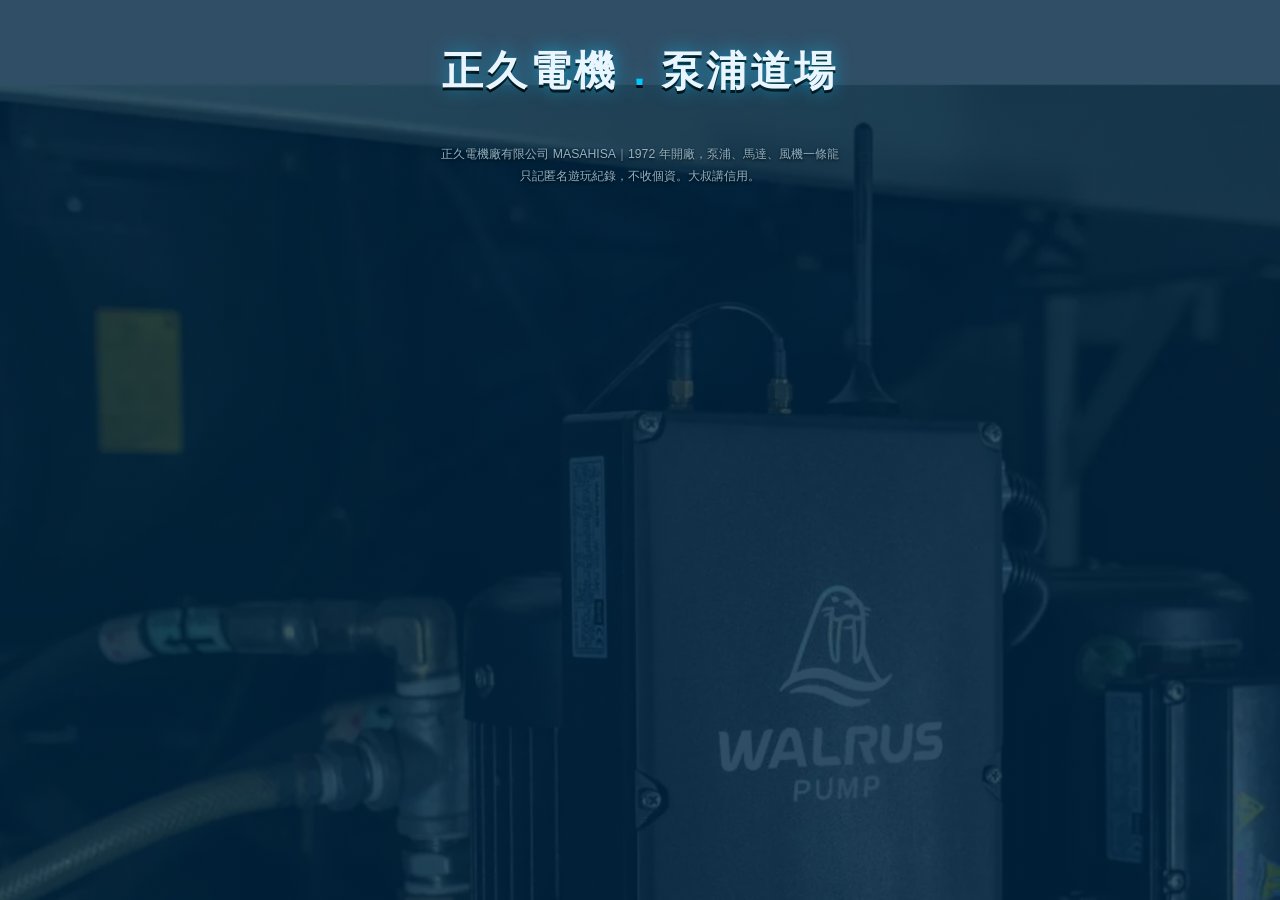
==== commit 8e04d325: "Add files via upload" ====
--- a/home.html
+++ b/home.html
@@ -11,6 +11,7 @@
 <div class="topbar">
   <a class="brand" href="home.html">正久<span>．</span>泵浦道場</a>
   <div class="role-switch">
+    <button class="role-pill" id="pillProfile">👤</button>
     <button class="role-pill" id="pillBasic">🏠 持家高手</button>
     <button class="role-pill" id="pillPro">🔧 江湖師傅</button>
   </div>
@@ -63,21 +64,24 @@
 <script src="js/config.js"></script>
 <script src="js/tracker.js"></script>
 <script src="js/auth.js"></script>
+<script src="js/game-kit.js"></script>
 <script>
 (function () {
   if (!JJ_AUTH.guard()) return;
   if (!JJ_AUTH.role()) { location.href = 'index.html'; return; }
+  JJ_UI.stampLogo('');
 
-  const quotes = {
-    basic: '「家裡水壓穩，日子才會順。來，大叔教你幾手。」',
-    pro:   '「師傅欸，別只會換零件，原理才是真本事。」'
-  };
+  const prof = JJ_PROFILE.getOrDefault();
+  const pb = document.getElementById('pillProfile');
+  pb.textContent = '👤 ' + prof.name;
+  pb.addEventListener('click', () => { SFX.click(); location.href = 'index.html#profile'; });
+
   function paint() {
     const r = JJ_AUTH.role();
     document.documentElement.dataset.role = r;
     document.getElementById('pillBasic').className = 'role-pill' + (r === 'basic' ? ' on-basic' : '');
     document.getElementById('pillPro').className = 'role-pill' + (r === 'pro' ? ' on-pro' : '');
-    document.getElementById('lobbyQuote').textContent = quotes[r];
+    document.getElementById('lobbyQuote').textContent = JJ_QUOTE(r === 'pro' ? 'lobbyPro' : 'lobby');
   }
   paint();
   document.getElementById('pillBasic').addEventListener('click', () => { JJ_AUTH.setRole('basic'); paint(); });
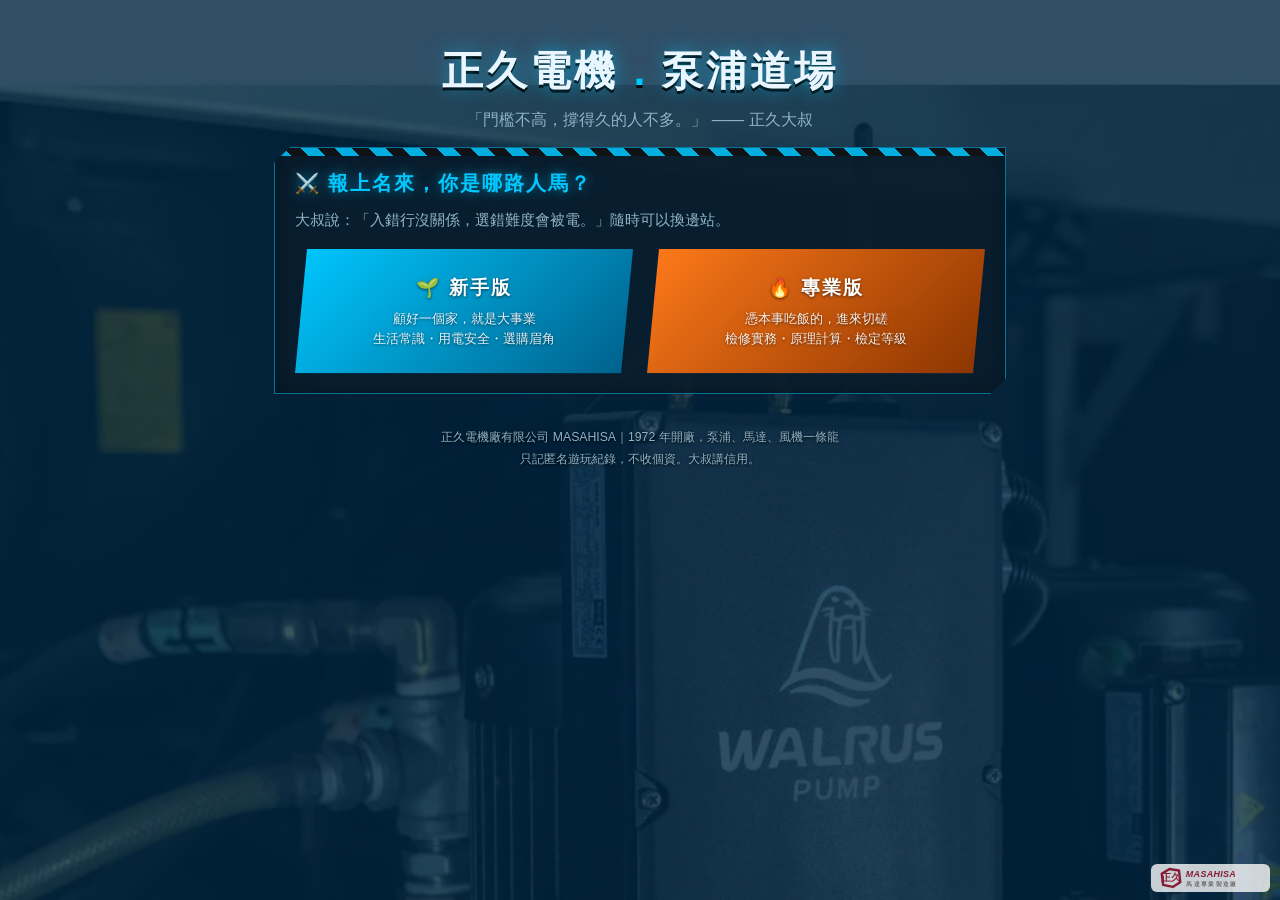
==== commit db8794c7: "Add files via upload" ====
--- a/home.html
+++ b/home.html
@@ -12,8 +12,8 @@
   <a class="brand" href="home.html">正久<span>．</span>泵浦道場</a>
   <div class="role-switch">
     <button class="role-pill" id="pillProfile">👤</button>
-    <button class="role-pill" id="pillBasic">🏠 持家高手</button>
-    <button class="role-pill" id="pillPro">🔧 江湖師傅</button>
+    <button class="role-pill" id="pillBasic">🌱 新手版</button>
+    <button class="role-pill" id="pillPro">🔥 專業版</button>
   </div>
 </div>
 
--- a/css/style.css
+++ b/css/style.css
@@ -317,6 +317,71 @@
 
 footer { text-align: center; font-size: .72rem; color: var(--muted); padding: 18px 10px 26px; line-height: 1.8; text-shadow: 0 1px 3px #000; }
 
+/* ---- 共用視窗 / 提示 ---- */
+.jj-modal { position: fixed; inset: 0; z-index: 120; background: rgba(5,10,16,.85);
+  display: flex; align-items: center; justify-content: center; padding: 16px; }
+.jj-modal-panel { background: var(--hud); border: 2px solid var(--hud-border); max-width: 380px; width: 100%;
+  padding: 20px; text-align: center; animation: slamIn .3s;
+  clip-path: polygon(14px 0, 100% 0, 100% calc(100% - 14px), calc(100% - 14px) 100%, 0 100%, 0 14px); }
+.jj-modal-msg { font-weight: 700; line-height: 1.7; margin-bottom: 14px; }
+.jj-modal-btns { display: flex; gap: 10px; justify-content: center; }
+.jj-toast { position: fixed; left: 50%; bottom: 14vh; transform: translateX(-50%); z-index: 121;
+  background: var(--hud); border: 1px solid var(--acc); color: var(--text); font-size: .88rem; line-height: 1.6;
+  padding: 12px 18px; max-width: 90vw; text-align: center; box-shadow: 0 0 20px var(--acc-glow);
+  clip-path: polygon(10px 0, 100% 0, calc(100% - 10px) 100%, 0 100%); animation: slamIn .3s; }
+.jj-toast.charm { border-color: var(--gold); box-shadow: 0 0 24px rgba(255,213,74,.6); }
+
+/* ---- 來源 logo 浮水印 ---- */
+.src-logo { position: fixed; right: 10px; bottom: 8px; z-index: 60; opacity: .85; transition: opacity .2s;
+  background: rgba(255,255,255,.92); padding: 3px 8px; border-radius: 6px; display: block; line-height: 0; }
+.src-logo:hover { opacity: 1; }
+.src-logo img, .src-logo svg { height: 22px; width: auto; display: block; }
+
+/* ---- 智力提示光框 ---- */
+.hint-glow { border-color: var(--gold) !important; animation: hintPulse 1s infinite alternate; }
+@keyframes hintPulse { from { box-shadow: 0 0 8px rgba(255,213,74,.5); } to { box-shadow: 0 0 22px rgba(255,213,74,.95); } }
+
+/* ---- 重置鈕 ---- */
+.reset-btn { font-size: .74rem; font-weight: 900; padding: 5px 12px; cursor: pointer;
+  background: rgba(0,0,0,.4); border: 1px solid var(--danger); color: #ff9d9d;
+  clip-path: polygon(6px 0, 100% 0, calc(100% - 6px) 100%, 0 100%); }
+
+/* ---- 主角設定 ---- */
+.gender-seg { display: grid; grid-template-columns: repeat(3, 1fr); gap: 8px; margin: 10px 0; }
+.gender-seg button { padding: 12px 6px; font-size: 1.6rem; cursor: pointer; background: rgba(0,0,0,.4);
+  border: 2px solid #45596b; color: var(--text); clip-path: polygon(8px 0, 100% 0, calc(100% - 8px) 100%, 0 100%); }
+.gender-seg button small { display: block; font-size: .68rem; font-weight: 900; margin-top: 2px; }
+.gender-seg button.on { border-color: var(--acc); box-shadow: 0 0 14px var(--acc-glow); background: rgba(0,60,90,.4); }
+.name-input { width: 100%; padding: 12px; font-size: 1rem; font-weight: 700; color: var(--text);
+  background: rgba(0,0,0,.45); border: 1px solid var(--hud-border); text-align: center; letter-spacing: 2px; }
+.stat-row { display: flex; align-items: center; gap: 10px; margin: 6px 0; }
+.stat-row .sn { width: 3.2em; font-weight: 900; color: var(--acc2); }
+.stat-row .sbtn { width: 38px; height: 38px; font-size: 1.2rem; font-weight: 900; cursor: pointer;
+  background: rgba(0,0,0,.45); border: 1px solid var(--hud-border); color: var(--acc2); border-radius: 8px; }
+.stat-row .sv { width: 2em; text-align: center; font-weight: 900; font-size: 1.1rem; }
+.stat-row .sfx-desc { flex: 1; font-size: .7rem; color: var(--muted); line-height: 1.4; }
+.pts-left { text-align: center; font-weight: 900; color: var(--gold); margin: 8px 0; letter-spacing: 2px; }
+#radarCv { display: block; margin: 0 auto; max-width: 100%; }
+.effect-list { font-size: .78rem; color: var(--muted); line-height: 1.8; border-top: 1px dashed var(--hud-border); margin-top: 10px; padding-top: 8px; }
+.effect-list b { color: var(--acc2); }
+
+/* ---- NPC 知識彈窗 ---- */
+.npc-pop { position: fixed; left: 50%; top: 18%; transform: translateX(-50%); z-index: 110;
+  max-width: 420px; width: 92vw; background: var(--hud); border: 2px solid var(--acc);
+  padding: 14px 16px; font-size: .88rem; line-height: 1.7; box-shadow: 0 0 24px var(--acc-glow);
+  clip-path: polygon(12px 0, 100% 0, 100% calc(100% - 12px), calc(100% - 12px) 100%, 0 100%, 0 12px);
+  animation: slamIn .3s; }
+.npc-pop .who { font-weight: 900; color: var(--acc2); }
+
+/* ---- 直向手機：翻牌 3x4 ---- */
+@media (orientation: portrait) {
+  .mem-grid { grid-template-columns: repeat(3, 1fr); grid-template-rows: repeat(4, 1fr); }
+}
+@media (max-width: 480px) {
+  .role-pill { font-size: .68rem; padding: 4px 8px; }
+  .topbar .brand { font-size: .9rem; }
+  .dpad { grid-template-columns: repeat(3, 46px); grid-template-rows: repeat(2, 46px); }
+}
 @media (min-width: 768px) { html { font-size: 17px; } }
 @media (prefers-reduced-motion: reduce) {
   * { animation: none !important; transition: none !important; }
